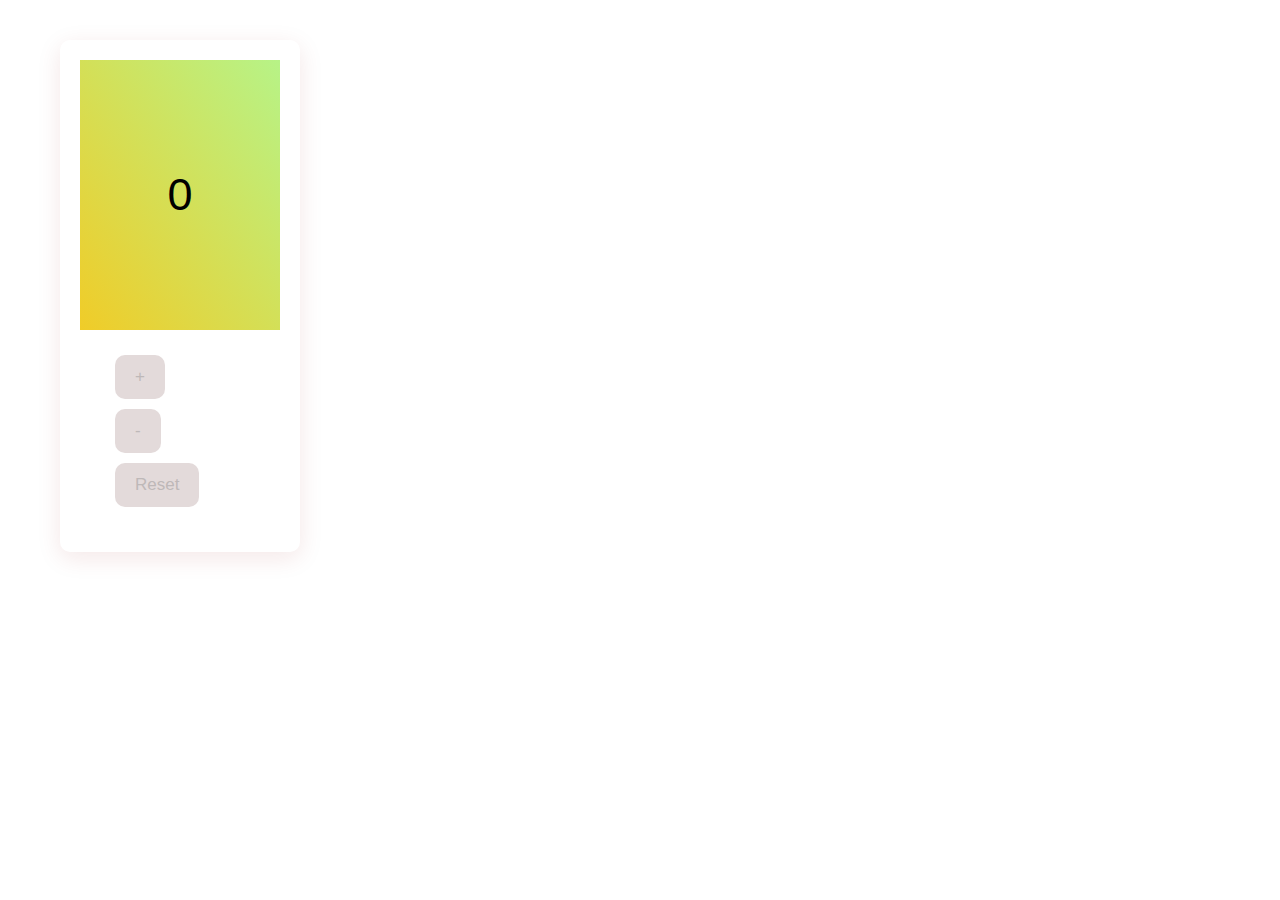
==== index.html @ 4c29e446 "test" ====
<!DOCTYPE html>
<html lang="en">
<head>
    <meta charset="UTF-8">
    <meta name="viewport" content="width=device-width, initial-scale=1.0">
    <link rel="stylesheet" href="./styles.css">

    <title>Counter</title>
</head>
<body>
    <div class="parent">
        <div class="counter" id="counter">0</div>
        <div class="buttons">
            <button onclick="increaseCounter()" >+</button>
            <button onclick="decreaseCounter()" >-</button>
            <button class="resetButton"  onclick="resetCounter()">Reset</button>
        </div>
    </div>

    <script src="./counter.js">
    </script>
    
</body>
</html>
---- styles.css ----
* {
    margin: 20px;
    font-family: 'Gill Sans', 'Gill Sans MT', Calibri, 'Trebuchet MS', sans-serif;

}


#counter {
    background-color:transparent;
}

.counter {
    background: linear-gradient(to bottom left, rgb(183, 243, 135), rgb(240, 204, 40));
    flex-direction: column;
    height: 270px;
    display: flex;
    justify-content: center;
    align-items: center;
    margin: auto;
    font-size: 45px;

}
.parent {
    
    background-color: white;
    padding: 20px;
    width: 200px;
    border-radius: 10px;
    box-shadow: 0 6px 24px rgba(143, 19, 19, 0.1);

}

button {
    margin: 5px 15px;
    padding: 10px;
    background-color: rgb(227, 218, 218);
    color: rgb(190, 184, 184);
    padding: 12px 20px;
    font-size: 17px;
    border: 1px  grey;
    border-radius: 10px;
    cursor: pointer;
    
    flex-direction: row;
    align-items: center;
    align-content: center;
}
    
/*.resetBotton {
}*/
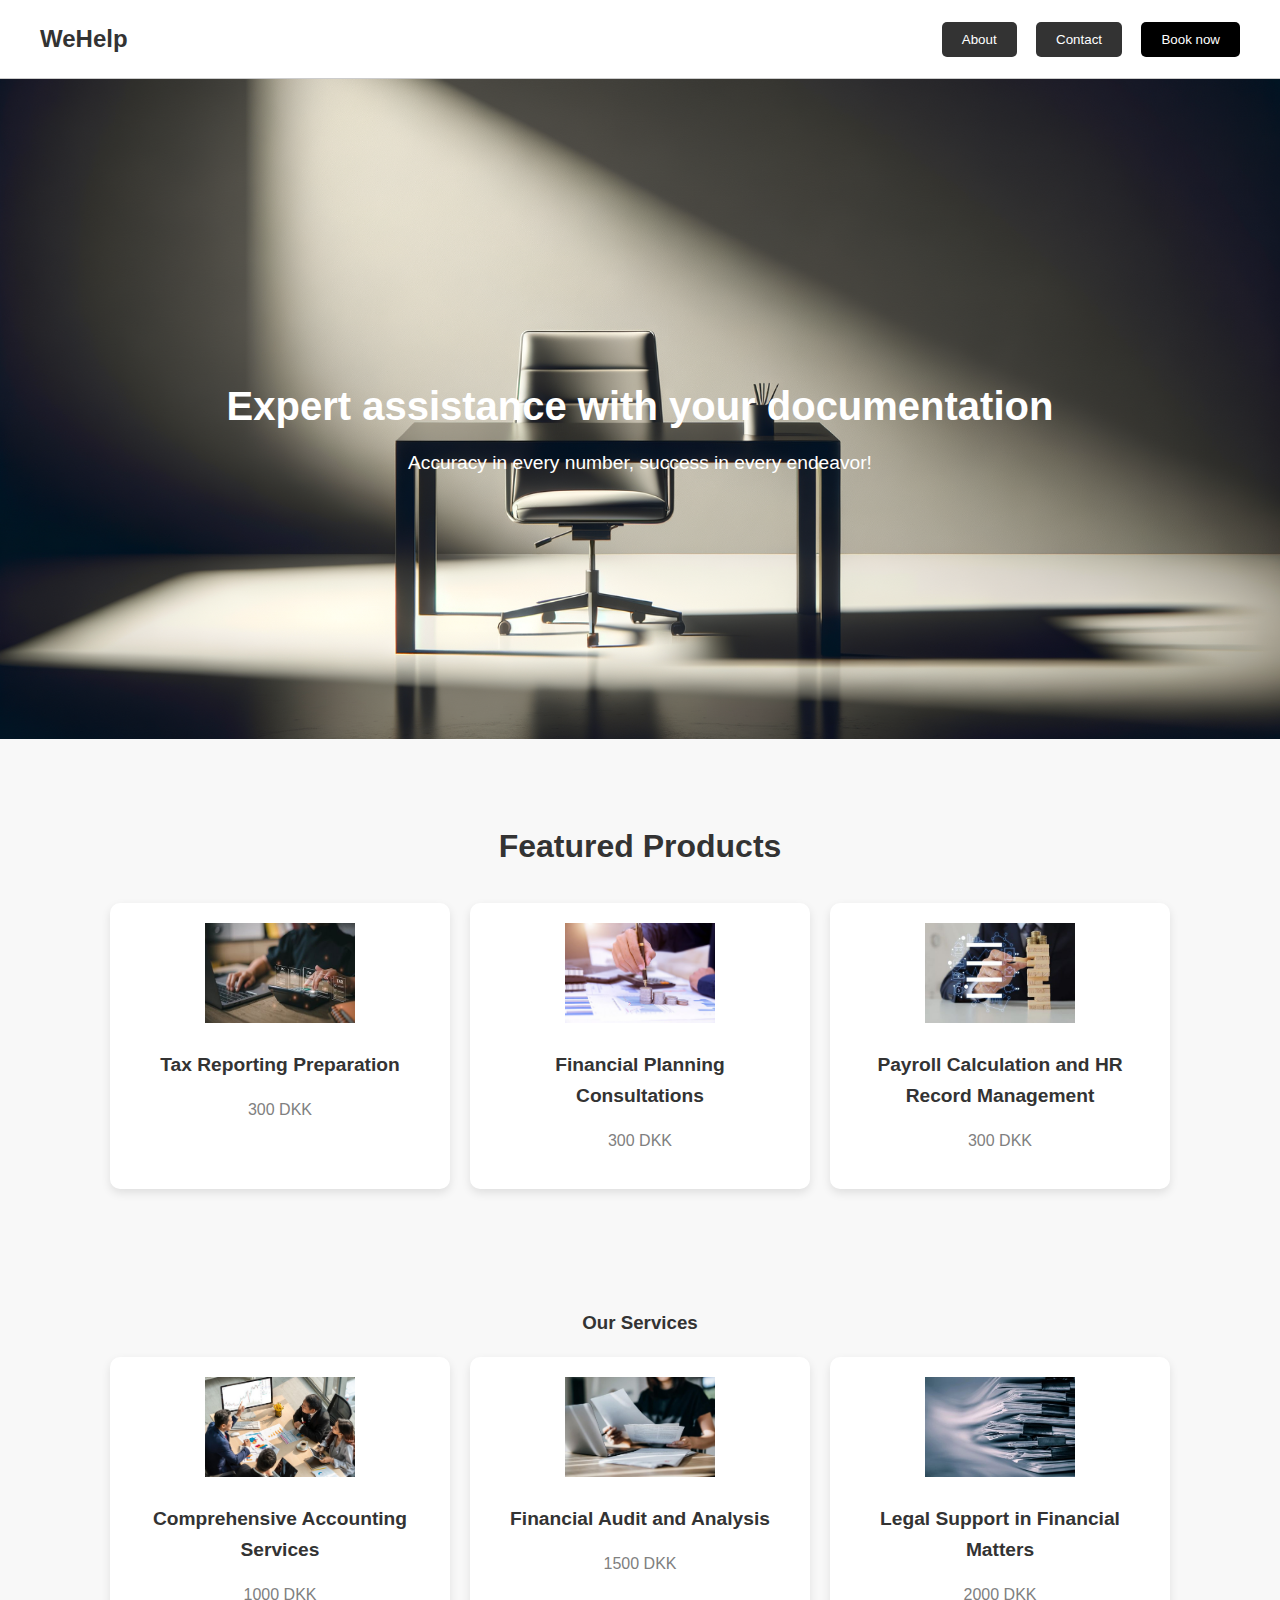
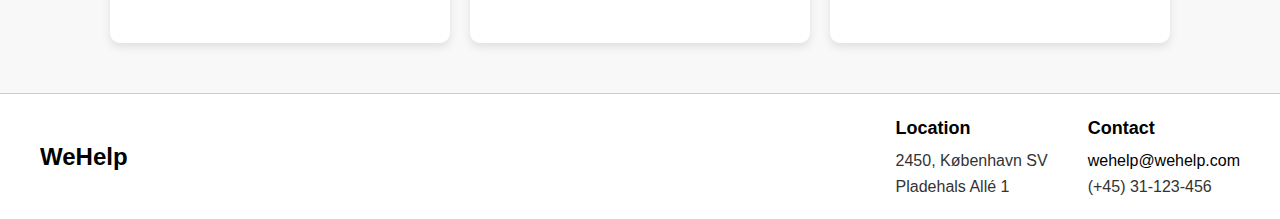
==== commit 5e919bf8: "My project" ====
--- a/index.html
+++ b/index.html
@@ -1,25 +1,108 @@
 <!DOCTYPE html>
 <html lang="en">
 <head>
-    <meta charset="UTF-8">
-    <meta name="viewport" content="width=device-width, initial-scale=1.0">
-    <link rel="stylesheet" href="./styles.css">
+  <meta charset="UTF-8">
+  <meta name="viewport" content="width=device-width, initial-scale=1.0">
+  <title>Expert assistance with your documentation</title>
+  <link rel="stylesheet" href="./styles.css">
+  <style>
 
-    <title>Counter</title>
+    body {
+      font-family: Arial, sans-serif;
+      margin: 0;
+      padding: 0;
+      line-height: 1.6;
+    }
+    section {
+        text-align: center;
+        padding: 80px 20px;
+      }
+
+  </style>
 </head>
 <body>
-    <div class="parent">
-        <div class="counter" id="counter">0</div>
-        <div class="buttons">
-            <button onclick="increaseCounter()" >+</button>
-            <button onclick="decreaseCounter()" >-</button>
-            <button class="resetButton"  onclick="resetCounter()">Reset</button>
+
+  <header>
+    <a id="homeButton" class="header-button">WeHelp</a>
+    <nav>
+      <button id="aboutBtn">About</button>
+      <button id="contactBtn">Contact</button>
+      <button id="bookBtn" class="highlighted">Book now</button>
+    </nav>
+
+  </header>
+
+  <main>
+    <!-- first section -->
+    <section class="mainpage1">
+      <h2>Expert assistance with your documentation</h2>
+      <p>Accuracy in every number, success in every endeavor!</p>
+    </section>
+
+    <!-- second section -->
+    <section class="mainpage2">
+      <h3>Featured Products</h3>
+      <div class="products">
+        <div class="product">
+          <img src="./img/tax.jpg" alt="Pen">
+          <h4>Tax Reporting Preparation</h4>
+          <p>300 DKK</p>
         </div>
-    </div>
+        <div class="product">
+          <img src="./img/consultation.jpg" alt="Crystal Ball">
+          <h4>Financial Planning Consultations</h4>
+          <p>300 DKK</p>
+        </div>
+        <div class="product">
+          <img src="./img/calculation.jpg" alt="Lamp">
+          <h4>Payroll Calculation and HR Record Management</h4>
+          <p>300 DKK</p>
+        </div>
+      </div>
+    </section>
 
-    <script src="./counter.js">
-    </script>
-    
+    <!-- third section -->
+    <section class="mainpage3">
+      <h3>Our Services</h3>
+      <div class="services">
+        <div class="service">
+          <img src="./img/support.jpg" alt="Pen">
+          <h4>Comprehensive Accounting Services</h4>
+          <p>1000 DKK</p>
+        </div>
+        <div class="service">
+          <img src="./img/audit.jpg" alt="Crystal Ball">
+          <h4>Financial Audit and Analysis</h4>
+          <p>1500 DKK</p>
+        </div>
+        <div class="service">
+          <img src="./img/law.jpg" alt="Lamp">
+          <h4>Legal Support in Financial Matters</h4>
+          <p>2000 DKK</p>
+        </div>
+      </div>
+    </section>
+  
+    <footer>
+      <div class="footer-container">
+          <div class="footer-left">
+              <h3>WeHelp</h3>
+          </div>
+          <div class="footer-right">
+              <div class="footer-location">
+                  <h4>Location</h4>
+                  <p>2450, København SV<br> Pladehals Allé 1</p>
+              </div>
+              <div class="footer-contact">
+                  <h4>Contact</h4>
+                  <p><a href="mailto:wehelp@wehelp.com">wehelp@wehelp.com</a><br>(+45) 31-123-456</p>
+              </div>
+          </div>
+      </div>
+  </footer>
+
+  <script src="./mainPage.js"></script>
+  </main>
+
 </body>
 </html>
-
--- a/styles.css
+++ b/styles.css
@@ -1,50 +1,213 @@
-* {
-    margin: 20px;
-    font-family: 'Gill Sans', 'Gill Sans MT', Calibri, 'Trebuchet MS', sans-serif;
-
-}
-
-
-#counter {
-    background-color:transparent;
-}
-
-.counter {
-    background: linear-gradient(to bottom left, rgb(183, 243, 135), rgb(240, 204, 40));
-    flex-direction: column;
-    height: 270px;
+/* Header for all */
+header {
     display: flex;
-    justify-content: center;
+    justify-content: space-between;
     align-items: center;
-    margin: auto;
-    font-size: 45px;
-
-}
-.parent {
-    
-    background-color: white;
-    padding: 20px;
-    width: 200px;
-    border-radius: 10px;
-    box-shadow: 0 6px 24px rgba(143, 19, 19, 0.1);
-
-}
-
-button {
-    margin: 5px 15px;
-    padding: 10px;
-    background-color: rgb(227, 218, 218);
-    color: rgb(190, 184, 184);
-    padding: 12px 20px;
-    font-size: 17px;
-    border: 1px  grey;
-    border-radius: 10px;
+    padding: 20px 40px;
+    background-color: #fff;
+     border-bottom: 1px solid #ccc;
+  }
+  
+  .header-button {
+    font-size: 24px;
+    font-weight: bold;
+    color: #333;
+     background: none;
+    border: none;
     cursor: pointer;
-    
-    flex-direction: row;
-    align-items: center;
-    align-content: center;
-}
-    
-/*.resetBotton {
-}*/+    text-decoration: none;
+    padding: 0;
+  }
+  
+  .header-button:hover {
+    text-decoration: underline;
+  }
+  
+  body {
+    font-family: Arial, sans-serif;
+    margin: 0;
+    padding: 0;
+    background-color: #f8f8f8;
+    color: #333;
+  }
+  
+  nav button {
+    margin-left: 15px;
+    padding: 10px 20px;
+    border: none;
+    background-color: #333;
+    color: #fff;
+    cursor: pointer;
+    border-radius: 5px;
+    transition: background-color 0.3s;
+  }
+  
+  nav button.highlighted {
+  background-color: black;
+  }
+  
+  nav button:hover {
+  background-color: #555;
+  }
+
+
+ 
+    /*style of main paige*/
+
+    header h1 {
+        margin: 0;
+        font-size: 1.5em;
+      }
+
+
+
+     /* first section */
+    .mainpage1 {
+        background: url("./img/MainPageIMG.png") no-repeat center center/cover;
+        color: white;
+        height: 500px;
+        display: flex;
+        flex-direction: column;
+        justify-content: center;
+        align-items: center;
+      }
+  
+      .mainpage1 h2 {
+        font-size: 2.5em;
+        margin-bottom: 10px;
+      }
+  
+      .mainpage1 p {
+        font-size: 1.2em;
+        margin: 0;
+      }
+  
+      /* second section */
+      .mainpage2 {
+        background: #f8f8f8;
+        padding: 50px 20px;
+      }
+  
+      .mainpage2 h3 {
+        font-size: 2em;
+        margin-bottom: 30px;
+      }
+  
+      .products {
+        display: flex;
+        justify-content: center;
+        gap: 20px;
+      }
+  
+      .product {
+        background: white;
+        border-radius: 10px;
+        box-shadow: 0 4px 10px rgba(0, 0, 0, 0.1);
+        padding: 20px;
+        text-align: center;
+        flex: 1;
+        max-width: 300px;
+      }
+  
+      .product img {
+        height: 100px;
+        width: 150px;
+        margin-bottom: 10px;
+      }
+  
+      .product h4 {
+        font-size: 1.2em;
+        margin: 10px 0;
+      }
+  
+      .product p {
+        font-size: 1em;
+        color: gray;
+      }
+  
+      /* third section */
+      .mainpage3 {
+        padding: 50px 20px;
+      }
+  
+      .services {
+        display: flex;
+        flex-wrap: wrap;
+        gap: 20px;
+        justify-content: center;
+      }
+  
+      .service {
+        background: white;
+        border-radius: 10px;
+        box-shadow: 0 4px 10px rgba(0, 0, 0, 0.1);
+        padding: 20px;
+        text-align: center;
+        flex: 1;
+        max-width: 300px;
+      }
+  
+      .service img {
+        height: 100px;
+        width: 150px;
+        margin-bottom: 10px;
+      }
+  
+      .service h4 {
+        font-size: 1.2em;
+        margin: 10px 0;
+      }
+  
+      .service p {
+        font-size: 1em;
+        color: gray;
+      }
+  
+
+      /*    footer      */
+    
+    footer {
+        background-color: #ffffff;
+        padding: 20px 40px;
+        border-top: 1px solid #ccc;
+    }
+    
+    .footer-container {
+        display: flex;
+        justify-content: space-between;
+        align-items: center;
+    }
+    
+    .footer-left h3 {
+        font-size: 24px;
+        font-weight: bold;
+        margin: 0;
+        color: #000;
+    }
+    
+    .footer-right {
+        display: flex;
+        gap: 40px;
+    }
+    
+    .footer-right h4 {
+        font-size: 18px;
+        margin: 0 0 5px;
+        color: #000;
+    }
+    
+    .footer-right p {
+        margin: 0;
+        font-size: 16px;
+        color: #333;
+    }
+    
+    .footer-right a {
+        text-decoration: none;
+        color: #000;
+    }
+    
+    .footer-right a:hover {
+        text-decoration: underline;
+    }
+    